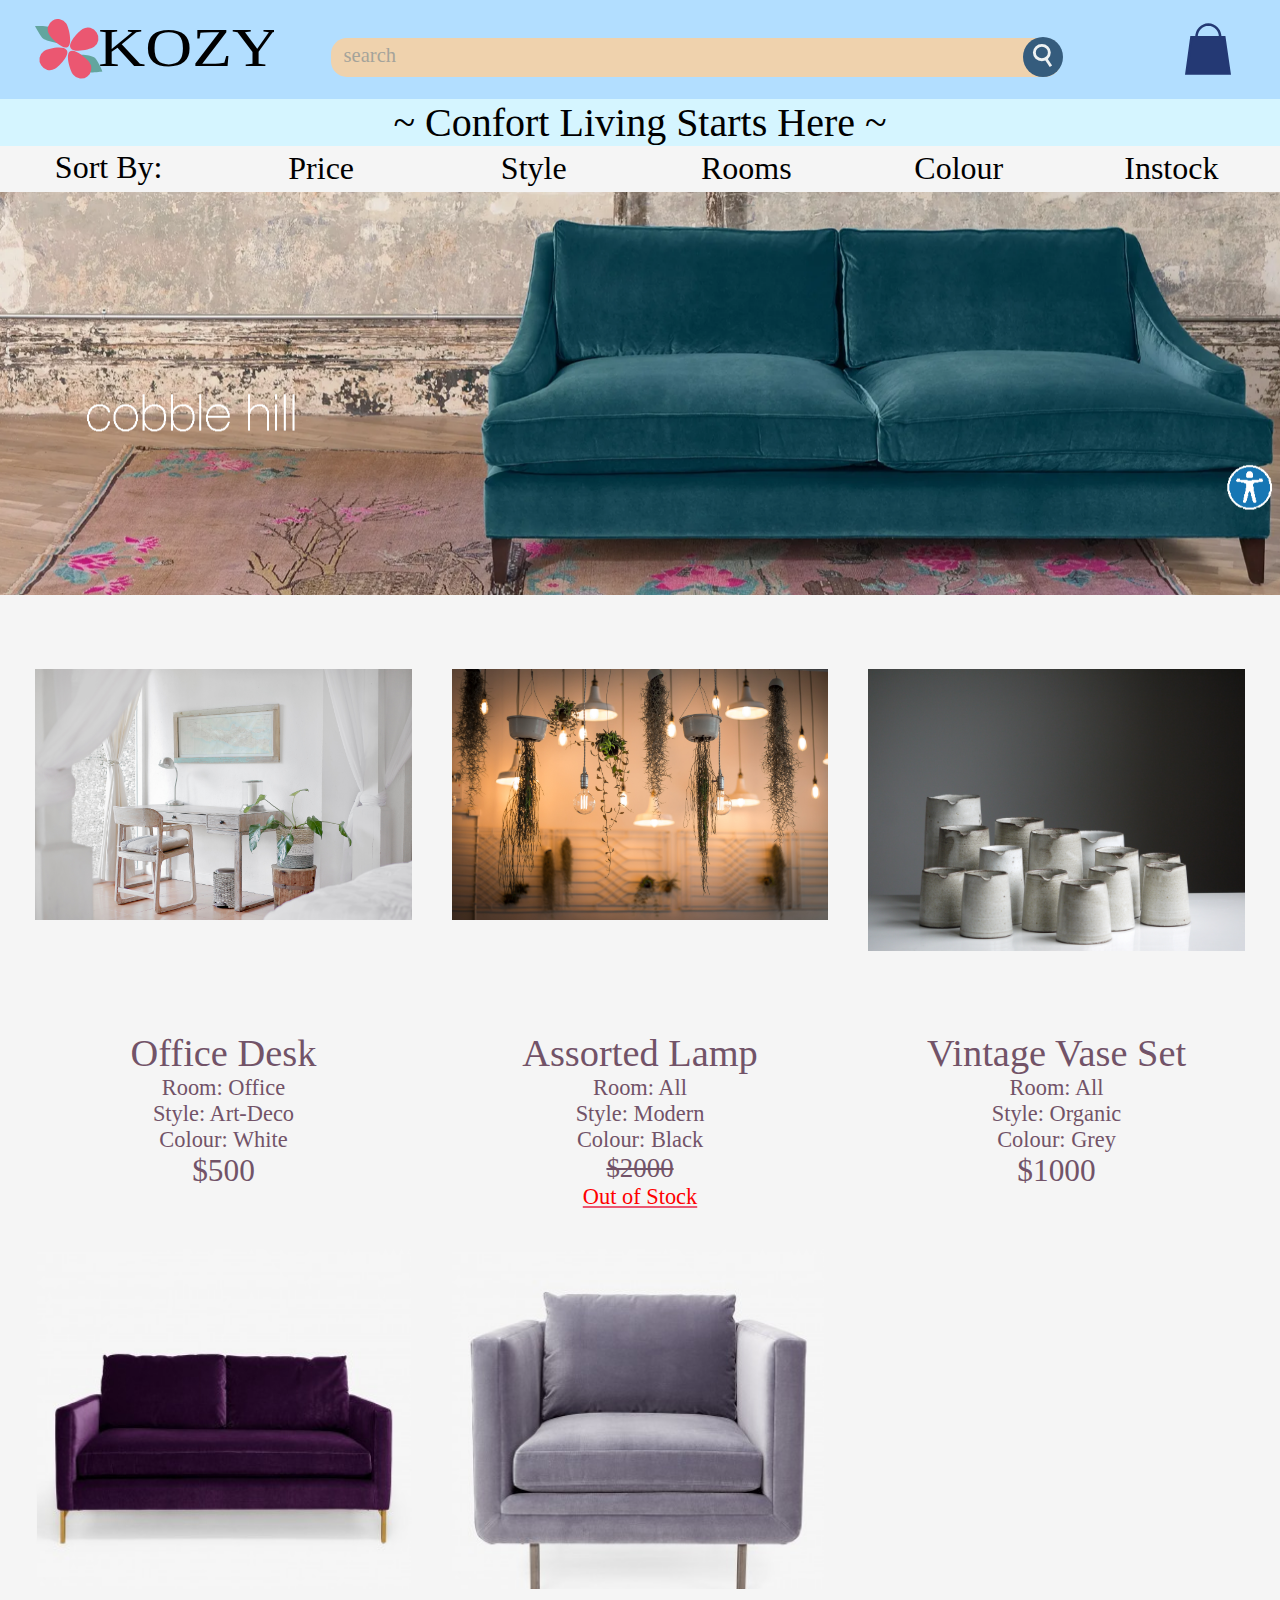
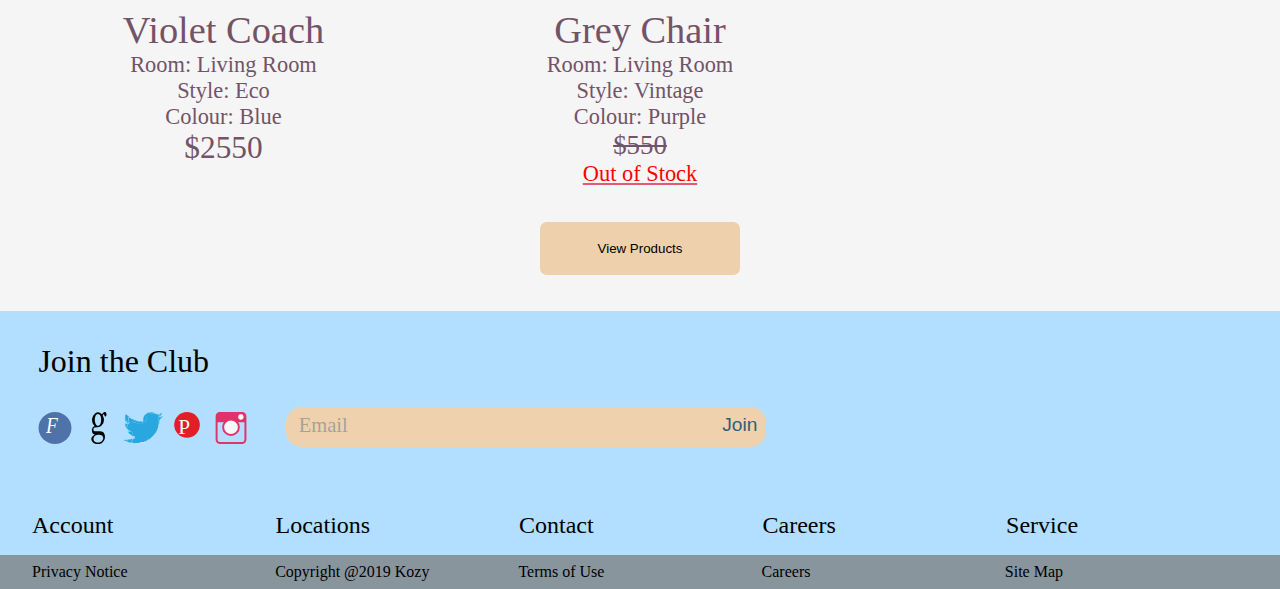
==== index.html @ 506cd3e0 "assignment" ====
<!doctype html>
<html lang="en">
<head>
  <meta charset="utf-8">
  <title>Kozy</title>
  <meta name="description" content="Kozy is a web store that sells costum designed furniture and home goods.">
  <meta name="author" content="enkhmaa-sandagdorj">
  <meta name="viewport" content="width=device-width, initial-scale=1.0">
  <link rel="stylesheet" href="css/reset.css">
  <link rel="stylesheet" href="css/main.css">
  <link rel="stylesheet" href="css/responsive.css">
</head>
<body>

  <header>
    <nav>
      <ul class="topbar">
        <li class="top-menu"><button class="hamburger" type="button">
            <div></div>
            <div></div>
            <div></div>
          </button>
        </li>
        <li class="mid-logo"><a href="index.html"><img src="img/kozy.svg" alt="logo" class="logo"></a></li>
        <li class="shopping-cart"><a href="#"><img src="img\shopping-bag.svg" alt="shopping-bag-icon" class="shopping-bag"></a></li>
      </ul>
    </nav>
  </header>


  <main>

    <section>
      <form class="search-bar" id="search">
        <input  type="search" name="query" autocomplete="off" class="search-rounded" placeholder="search">
        <button type="submit" class="search-button"><img src="img\search.svg" alt="search-icon" class="search-icon"></button>
      </form>

      <h1>~ Confort Living Starts Here ~</h1>
      <div class="menu-main" >
        <div class="item-inline">Sort By:</div>
        <button class="item-inline" id="btnPrice"> Price </button>
        <button class="item-inline" id="btnStyle"> Style </button>
        <button class="item-inline" id="btnRooms"> Rooms </button>
        <button class="item-inline" id="btnColour"> Colour </button>
        <button class="item-inline" id="btnStock"> Instock </button>
      </div>

      <div><img src="img\ad-pic.svg" alt="ad-picture" class="ad-pic"></div>
    </section>

    <h1 id="title" class="title"></h1>

    <form id="roomRange">
      <input class="item-inline" type="radio" name="pop" value="0" id="pop0"> <label for="pop0">All</label>
      <input class="item-inline" type="radio" name="pop" value="1" id="pop1"> <label for="pop1">Living</label>
      <input class="item-inline" type="radio" name="pop" value="2" id="pop2"> <label for="pop2">Patio</label>
      <input class="item-inline" type="radio" name="pop" value="3" id="pop3"> <label for="pop3">Office</label>
      <input class="item-inline" type="radio" name="pop" value="4" id="pop4"> <label for="pop4">Bedroom</label>
    </form>

    <article class="item-list">
      <section> 
        <ul class="product-list" id="productA">
        </ul>
        <div class="load-more"><button class="view-next" id="viewProduct">View Products</button></div>
      </section> 
    </article>
  </main>

  <footer>
    <h2>Join the Club</h2>

      <section class="club">

      <form class="email">
        <input class="email-input" type="text" placeholder="Email">
        <button class="join-button" type="button">Join</button>
      </form>

      <ul class="social-media-menu">
        <li class="inline"><a href="#"><img src="img\facebook.svg" alt="facebook-logo" class="icon"></a></li>
        <li class="inline"><a href="#"><img src="img\gmail.svg" alt="gmail-logo" class="icon"></a></li>
        <li class="inline"><a href="#"><img src="img\twitter.svg" alt="twitter-logo" class="icon"></a></li>
        <li class="inline"><a href="#"><img src="img\pinterest.svg" alt="pinterest-logo" class="icon"></a></li>
        <li class="inline"><a href="#"><img src="img\insta.svg" alt="instagram-logo" class="icon"></a></li>
      </ul>
    </section>

      <ul class="footer-menu">
        <li class="inline"><a href="#">Account</a></li>
        <li class="inline"><a href="#">Locations</a></li>
        <li class="inline"><a href="#">Contact</a></li>
        <li class="inline-addon"><a href="#">Careers</a></li>
        <li class="inline-addon"><a href="#">Service</a></li>
      </ul>

      <ul class="bottom-bar">
        <li class="inline"><a href="#">Privacy Notice</a></li>
        <li class="inline"><a href="#">Copyright @2019 Kozy</a></li>
        <li class="inline-none"><a href="#">Terms of Use</a></li>
        <li class="inline-none"><a href="#">Careers</a></li>
        <li class="inline-none"><a href="#">Site Map</a></li>
      </ul>
    </footer>


    <!-- <script src="https://code.jquery.com/jquery-3.3.1.min.js"></script> -->
    <script src="js/main.js"></script>
  </body>
  </html>
---- css/main.css ----
body {
  background-color: #F5F5F5;
}

h1 {
  background-color: #B1DDFF;
  color: black;
  text-align: center;
  font-family: "Monotype Corsiva", "Times New Roman", Times, serif;
  font-size: 1.2em;
}

.title { 
  background-color: #F5F5F5;
  color: black;
  text-align: center;
  font-family: "Monotype Corsiva", "Times New Roman", Times, serif;
  font-size: 1.2em;
}

#roomRange {
  display: grid;
  grid-template-columns: 1em 8em 1em 8em 1em 8em 1em 8em 1em 8em;
  font-family: "Monotype Corsiva", "Times New Roman", Times, serif;
  font-size: 1.2em;
  margin:1em 3em 0 3em;
  justify-content: center;
  visibility: hidden;
}

h2 {
  margin: 1em 0 auto 0;
  padding: 1em 0.2em 0.2em;
  font-size: 1em;
}

footer {
  background-color: #B2DEFF;
}

section {
  background-color: #F5F5F5;
}

h4 {
  font-family: "mongolian baiti", "Times New Roman", Times, serif;
  font-size: 1em;
  text-align: left;
  color: #725368;
  padding: 1em 0 0 0.4em;
}

h5 {
  font-family: "mongolian baiti", "Times New Roman", Times, serif;
  font-size: 1em;
  text-align: left;
  padding: 1em 0.4em 0 0.4em;
}

p {
  font-family: "mongolian baiti", "Times New Roman", Times, serif;
  font-size: 0.8em;
  text-align: justify;
  padding: 0.2em 0.4em 0.5em 0.4em;
  line-height: 1.5;
}

h6 {
  font-family: "mongolian baiti", "Times New Roman", Times, serif;
  font-size: 1em;
  padding: 0.2em;
  display: inline;
  text-align: left;
}

.expand-icon {
  display: none;
}
.topbar {
  background-color: #B2DEFF;
  display: grid;
  grid-template-columns: 2em auto 2em;
  padding: 0.2em;
}

.top-menu {
  width: 2em;
  height: 2em;
  padding: none;
}

.hamburger {
  font-size: 1.5em;
  width: 1.4em;
  height: 1em;
  background-color: inherit;
  border: none;
  padding: 0.1em;
}

.hamburger > div {
  background-color: black;
  height: 0.12em;
  margin: 0.2em 0;
  border-radius: 1em;
}

.mid-logo {
  text-align: center;
  padding: 0.2em;
}

.logo {
  width: auto;
  height: 2em;
}

.shopping-cart {
  width: 2em;
  height: 2em;
  text-align: center;
}

.shopping-bag {
  height: 2em;
  width: 1.5em;
  padding: 0 0.05em 0;
}

.search-bar {
  display: grid;
  grid-template-columns: auto 1.5em;
  background-color: #D5F5FF;
  height: 2em;
  padding: 0.1em;
}

.search-rounded {
  width: 100%;
  height: 1.6em;
  border-radius: 1em;
  background-color: #EFD2AD;
  grid-column: 1/3;
  border: none;
  margin: auto;
  position: relative;
}

::placeholder {
  color: #355C7D;
  font-size: 1em;
  font-family: "mongolian baiti", "Times New Roman", Times, serif;
  padding: 0.5em;
  opacity: 0.4;
}

.search-button {
  width: 1.8em;
  height: 1.9em;
  border: none;
  border-radius: 2em;
  background-color: #355C7D;
  position: absolute;
  top: 51.3px;
  right: 0;
}

.search-icon {
  width: 1.7em;
  height: 1.7em;
}

.menu-main {
  display: grid;
  grid-template-columns: 1fr 1fr 1fr 1fr;
  grid-gap: 0.1em;
  padding: 0.2em;
  text-align: center;
  overflow: hidden;
}

.item-inline {
  font-family: "Mongolian Baiti", "Times New Roman", Times, serif;
  background-color: #F5F5F5;
  font-size: 1.2em;
  text-decoration: none;
}

button.item-inline{ 
  background-color: none;
  border: none;
  font-family: "Monotype Corsiva", "Times New Roman", Times, serif;
  font-size: 1.2em;


}

.inline-addon {
  display: none;
}

.inline-addon a{
  color: black;
  text-decoration: none;
  font-size: 1.3em;
  font-family: "mongolian baiti","Times New Roman", Times, serif;
}

.menu-main .item-inline a {
  color: black;
  text-decoration: none;
}

.ad-pic {
  width: 100%;
 }


 .not-available {
  color: red; 
  text-decoration: #EB5771 underline; 
}

.no-price {
  text-decoration: line-through;
  font-family: "crimson text", "Times New Roman", Times, serif;
  font-size: 1.2em;
  text-align: center;
  color: #725368;
}

.product-pic {
    background-color: #F5F5F5;
    padding: 1em;
}

.product-des a{
  padding-top: 0.5em;
  display: block;
  font-family: "Monotype Corsiva", "Times New Roman", Times, serif;
  font-size: 1.2em;
  text-decoration: none;
  text-align: center;
  color:#725368;

}
.product {
  height: 70vw;
  overflow: hidden;
  margin: auto;
  padding: 0.2em;
  object-fit: fill;
}

.product-list {
    padding: 0 1em;
    display: grid;
    grid-gap: 1em;
}

.product-pic {
    background-color: #F5F5F5;
    padding: 1em;
}


.price {
  font-family: "crimson text", "Times New Roman", Times, serif;
  font-size: 1.2em;
  text-align: center;
  color: #725368;
}

.load-more {
  margin: 1em auto;
  padding: 0.2em;
  width: 100%;
  text-align: center;
}

.view-next {
  height: 1.8em;
  background-color: #EED1AC;
  border: none;
  border-radius: 0.5em;
}

.view-next a{
  font-family: "crimson text", "Times New Roman", Times, serif;
  font-size: 1.2em;
  text-decoration: none;
  color: black;
}

.loadBnt {
  visibility: hidden;
}

.email {
  display: grid;
  grid-template-columns: auto 1.5em;
}

.email-input {
  width: 100%;
  height: 1.6em;
  border-radius: 1em;
  background-color: #EFD2AD;
  grid-column: 1/3;
  border: none;
  margin: auto;
  position: relative;
}

.join-button {
  border: none;
  background-color: #EFD2AD;;
  color:  #355C7D;
  padding: 0.3em;
  position: absolute;
  right: 0;
  border-radius: 1em;
  font-size: 0.8;
}

.club {
  background: #B2DEFF;
}

.social-media-menu {
  padding: 0.4em 0.2em;
}

.inline {
  display: inline-block;
  text-align: left;
}

.footer-menu .inline-addon {
    display: none;
    text-align: left;
}

.icon {
  width: 1.1em;
  height: 1.2em;
}

.inline-none {
  display: none;
}

.inline-none a{
    color: black;
    text-decoration: none;
    font-size: 1.3em;
    font-family: "mongolian baiti","Times New Roman", Times, serif;
}

.bottom-bar .inline a {
  color: black;
  text-decoration: none;
  font-size: 1em;
  font-family: "mongolian baiti","Times New Roman", Times, serif;
}

.footer-menu .inline a {
  color: black;
  text-decoration: none;
  font-size: 1em;
  font-family: "mongolian baiti","Times New Roman", Times, serif;
}

.footer-menu {
  padding: 3em 0.2em 0.2em;
  display: grid;
  grid-template-columns: 1fr 1fr 1fr;
  justify-items: center;
  grid-gap: 0.1em;
}

.footer-menu .inline-addon a{
  color: black;
  text-decoration: none;
  font-size: 1em;
}


.bottom-bar {
  padding: 0.2em;
  display: grid;
  grid-template-columns: 1fr  1fr;
  background-color: #88959D;
  justify-items: center;
}

.bottom-bar a {
  font-size: 0.8em;
}

/* main stlying for product page starts here */

.back-buttons {
  background-color: #B2DEFF;
  display: grid;
  grid-template-columns: 1fr 1fr;
  padding: 0.2em;
}

.back-buttons a{
  color: black;
  text-decoration: none;
  font-size: 1em;
  font-family: "mongolian baiti", "Times New Roman", Times, serif;
}

.back-left {
  display:inline-block;
  text-align: left;
}

.back-right {
  display: inline-block;
  text-align: right;
  color: black;
}

.item {
  padding:0.2em;
  display: grid;
  grid-template-columns: 1fr 5em;
}

.colour-box {
  display: grid;
  grid-template-rows: 1fr 1fr 1fr 1fr;
  margin: 1em auto 0.5em auto;
}


.box-grey {
  background-color: #AFABB7;
  height: 10vw;
  width: 10vw;
}

.box-voilet {
  background-color: #6C5B7B;
  height: 10vw;
  width: 10vw;
}

.box-orange {
  background-color: #FF7F65;
  height: 10vw;
  width: 10vw;
}

.box-yellow {
  background-color: #EED1AC;
  height: 10vw;
  width: 10vw;
}

.extra-pic {
  display: grid;
  grid-template-columns: 1fr 1fr 1fr;
  justify-items:center;
  width: 100%;
  padding: 0.2em 0 0.2em 0;
}

.small-pic{
  height: 22.5vw;
  width: 27vw;
}


.rating {
  text-align: left;
  padding: 0.2em 0 0 0.4em;
}

.star-checked {
  color: red;
  display: inline;
}

.review {
  display:inline;
}

.quantity {
  text-align: left;
  margin: auto;
  padding: 0.1em 0 0.5em 0.4em;
}

.quantity-box {
  border: 0.1em solid #EFD2AD;
  height: 1.35em;
  display: block;
  text-align: left;
}

.cart-button {
  text-align: left;
  margin: auto;
  padding: 0.5em;
  display: block;
  padding: 0.2em 0 0.5em 0.4em;
}

.add-to-cart {
  width: 7em;
  height: 2em;
  border: 1px  #EB5771;
  background-color:  #EB5771;
  text-align: left;
  color: #355C7D;
  font-size: 0.8em;
  padding: 0.2em 0 0 0.4em;
}

.detail {
  font-family: "mongolian baiti", "Times New Roman", Times, serif;
  font-size: 0.8em;
  padding: 0.2em;
  text-align: left;
  padding: 1em 0 0 2em;
  line-height: 1.5;
  list-style: circle;
  margin: auto;
}

.dimentions {
  text-align: left;
  padding: 1em 0.4em 0.5em 0.4em;
}

.dimentions-desc {
  font-family: "mongolian baiti", "Times New Roman", Times, serif;
  font-size: 0.8em;
  padding: 0.5em;
}

.dimentions-icon {
  width: 2em;
  height: 2em;
  margin-right: 0.7em;
}

.more-to-love {
  background-color: #B2DEFF;
  display: grid;
  grid-template-columns: 1fr 1fr;
  padding: 0.2em;
}

.more-product {
  background: #F5F5F5;
  padding: 1em 0.2em 0;
}

.small {
  font-family: "mongolian baiti", "Times New Roman", Times, serif;
  font-size: 0.8em;
  object-position: center;
  padding: 0.5em;
}

.back-right a{
  color: black;
  text-decoration: none;
  text-align: right;
  padding: 1em 0.2em 0;
}

.more-product {
  display: grid;
  grid-template-columns: 1fr 1fr;
}

.Small-bottom {
  position: relative;
  width: 100%;
  height: auto;
}

.small-first a{
  font-family: "mongolian baiti", "Times New Roman", Times, serif;
  font-size: 1.2em;
  text-align: center;
  text-decoration: none;
  color: black;
  top: 1em;
}

.small-second a{
  font-family: "mongolian baiti", "Times New Roman", Times, serif;
  font-size: 1.2em;
  text-align: center;
  text-decoration: none;
  color: black;
}
---- css/responsive.css ----
@media screen and (min-width: 600px) {

  h1 {
    font-size: 1.7em;
  }
  
.title {
  font-size: 1.3em;
}

  h2 {
    font-size: 1.3em;
    padding: 0.3em;
  }
  
  ::placeholder {
    font-size: 1.3em;
  }
  
  .product-list {
    display: grid;
    grid-template-columns: 1fr 1fr;
  }
  
  .product {
    height: 40vw;
  }
  
  .menu-main {
    display: grid;
    grid-template-columns: 1fr 1fr 1fr 1fr 1fr 1fr;
    grid-gap: 0.1em;
    padding: 0.2em;
    text-align: center;
  }
  
  .item-inline {
    font-size: 1.3em;
  }
  
#btnPrice {
  font-size: 1.5em;
}
#btnStyle {
  font-size: 1.5em;
}
#btnRooms {
  font-size: 1.5em;
}
#btnColour {
  font-size: 1.5em;
}
#btnStock {
  font-size: 1.5em;
}
  
#roomRange {
  font-size: 1.3em;
}
  .inline-addon {
    display: grid;
  }
  
  .footer-menu .inline a{
    font-size: 1.3em;
  }
  
  .social-media-menu {
    padding: 0.3em;
  }
  
  .footer-menu {
    grid-template-columns: 1fr 1fr 1fr 1fr 1fr;
  }
  
  .footer-menu .inline-addon {
    display: grid;
  }
  
  .footer-menu .inline-addon a{
    font-size: 1.3em;
  }
  
  .view-next {
    height: 2.5em;
  }
  
  .view-next a{
    font-size: 1.4em;
  }
  
  .expand-icon {
    height: 0.3em
  }
  
  .product-des {
    font-size: 2em;
    color: #725368;
  }
  
  
  .price {
    font-size: 1.2em;
  }
  
  /* responsive for the product page */
  
  .item {
    padding:0.2em;
    display: grid;
    grid-template-columns: none;
    grid-template-rows: 1fr, 5em;
    width: 100%;
  }
  
  .grey-pic .product {
    height: 70vw;
    padding: 0.1em 0 0 0;
  }
  
  .colour-box {
    display: grid;
    grid-template-columns: 5em 5em 5em 5em;
    grid-template-rows: none;
    justify-items: center;
    }
  
  .box-grey {
    background-color: #AFABB7;
    height: 8vw;
    width: 8vw;
  }
  
  .box-voilet {
    background-color: #6C5B7B;
    height: 8vw;
    width: 8vw;
  }
  
  .box-orange {
    background-color: #FF7F65;
    height: 8vw;
    width: 8vw;
  }
  
  .box-yellow {
    background-color: #EED1AC;
    height: 8vw;
    width: 8vw;
  }
  
  
  h4 {
    font-size: 1.3em;
    text-align: left;
    padding: 0.4em 0 0 0.4em;
  }
  
  .rating {
    text-align: left;
    font-size: 1.3em;
    padding: 0.2em;
  }
  
  
  .back-buttons a{
    font-size: 1.4em;
  }
  
  h5 {
    font-size: 1.3em;
  }
  .detail {
    font-size: 1em;
    line-height: 1.7;
  }
  
  .join-button {
    font-size: 0.9em;
  }
  
  .dimentions-desc {
    font-size: 1em;
  }
  }
  
  @media screen and (min-width: 1000px) {
  
body {
  justify-content: center;
  margin: auto;
}

  .topbar {
    display: grid;
    grid-template-columns: auto 4em;
    padding: 1em 2em 0 2em;
  }
  
  .top-menu {
    display: none;
  }
  
  .mid-logo {
    text-align: left;
  }
  
  .logo {
    width: auto;
    height: 4em;
  }
  
  .shopping-cart {
    text-align: right;
    height: 5em;
    width: 3em;
  }
  
  .shopping-bag {
    width: auto;
    height: 4.1em;
    padding: none;
  }
  
  .search-bar {
    display: grid;
    grid-template-columns: 1fr 1fr 1fr 1fr 1fr 1fr 1fr;
    height: 0;
    padding: none;
    background-color: #B2DEFF;
  }
  
  .search-rounded {
    grid-column: 2/6;
    justify-content: right;
    bottom: 3.8em;
    height: 2.5em;
    left: 9.3em;
    width:100%;
  }
  
  .search-button {
    width: 3em;
    height: 3em;
    background-color: none;
    position: relative;
    top: -60.3px;
    right: -109px;
  }

  #btnPrice {
    font-size: 2em;
  }
  #btnStyle {
    font-size: 2em;
  }
  #btnRooms {
    font-size: 2em;
  }
  #btnColour {
    font-size: 2em;
  }
  #btnStock {
    font-size: 2em;
  }

  #roomRange {
    font-size: 1.5em;
  }
  .title {
    font-size: 1.5em;
  }
  h1 {
    background-color: #D5F5FF;
    font-size: 2.5em;
  }
  
  .forcolour {
    background-color: #F5F5F5;;
  }
  .product-list {
    display: grid;
    grid-template-columns: 1fr 1fr 1fr;
    grid-gap: 0.1em;
    padding: none;
  }
  
  .product {
    height: 27vw;
    overflow: hidden;
  }
  
  .product-des {
    font-size: 2em;
    color: #725368;
  }
  
  .price {
    font-size: 1.4em;
  }
  .expand-icon {
    display: none;
  }
  
  .item-inline {
    font-size: 2em;
  }
  
  .menu-main .inline-addon a{
    font-size: 2em;
  }
  
  .footer-menu {
      padding: 4em 2em 1em 2em;
      justify-items: left;
  }
  
  .footer-menu .inline a{
    font-size: 1.5em;
  }
  
  .footer-menu .inline-addon a{
    font-size: 1.5em;
  }
  
  .view-next {
    height: 4em;
    width: 15em;
  }
  
  .view-next a{
    font-size: 1.7em;
  }
  
  h2 {
    font-size: 2em;
    margin:  1em 2em 0 1em;
  }
  
  .club {
    display: grid;
    grid-template-columns: auto 30em 1fr;
    grid-gap: 2em;
    padding: 1em 2em 0 2em;
  }
  
  .social-media-menu {
    grid-column-start: 1;
    grid-row-start: 1;
    grid-gap: 2em;
    padding: 1em 2em 0 2em;
  }
  
  .inline a{
    font-size: 1em;
  }
  
  .email-input {
    width: 100%;
    height: 2.5em;
    margin: auto;
    position: relative;
    top: 0.7em;
  }
  
  .join-button {
    background-color: none;
    padding: none;
    position: relative;
    top:-27px;
    left: 430px;
    width: 1em;
    height: 0.5em;
    font-size: 1.2em;
    border-radius: 5em;
  }
  
  .bottom-bar {
    display: grid;
    grid-template-columns: 1fr 1fr 1fr 1fr 1fr;
    justify-items: left;
    padding: 0.5em 2em 0.5em 2em;
  }
  
  .inline-none {
    display: grid;
  }
  
  .inline-none a{
    font-size: 1em;
  }
  
  .icon {
    width: 2.5em;
    height: 2em;
  }
  
  
  /* responsive for the product page */
  
  
  .back-buttons {
    background-color: #6C5B7B;
    width: 100%;
    margin: 0;
  }
  
  .back-buttons a{
    font-size: 2.5em;
    padding: 1em 1em 0;
  }
  
  .main-item {
    max-width: 1000px;
    justify-items: center;
    margin: auto;
    padding: 1em 1em 0;
  }
  
  .extra-pic {
    display: grid;
    grid-template-columns: 5em 5em 5em;
    grid-template-rows: none;
    justify-content: center;
    grid-gap: 1em;
    margin: auto;
  }
  
  .small-pic{
    width: 100%;
    height: 100%;
  }
  
  .caption {
    display: grid;
    grid-template-columns:auto auto auto;
  }
  
  .rating {
    text-align: left;
    font-size: 1.3em;
    padding: 0.2em;
  }
  
  .review {
    text-transform: none;
  }
  
  h5 {
    text-transform: none;
  }
  
  .detail {
    text-transform: none;
  }
  
  .dimentions-desc {
    text-transform: none;
  }
  .more-to-love {
    text-transform: none;
    padding: 0.5em 0.7em;
  }
  
  .more-product div{
    text-transform: none;
  }
  
  .small .price {
    text-transform: none;
    font-size: 1.3em;
  }
  
  h2 {
    padding: 1em 0.2em 0;
  }
  
  .social-media-menu {
    padding: 1em 0.2em 0;
  }
  }
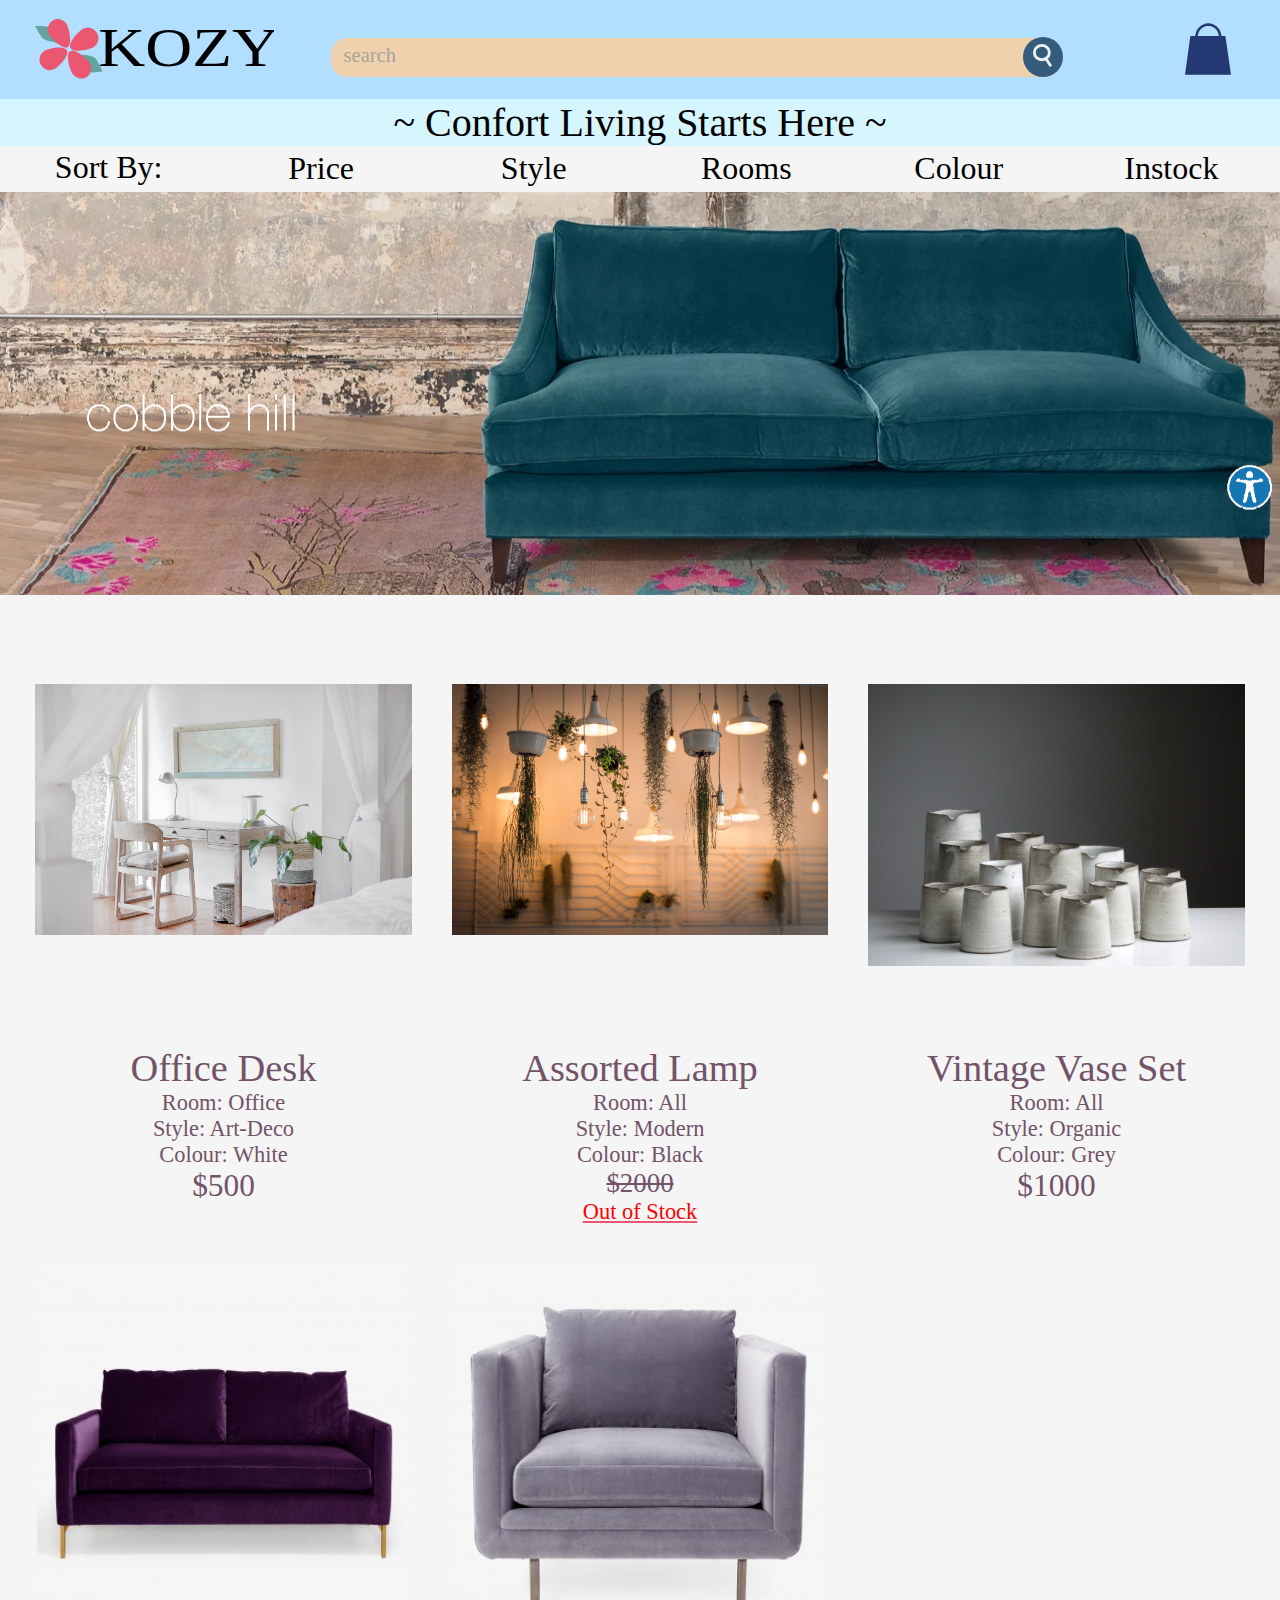
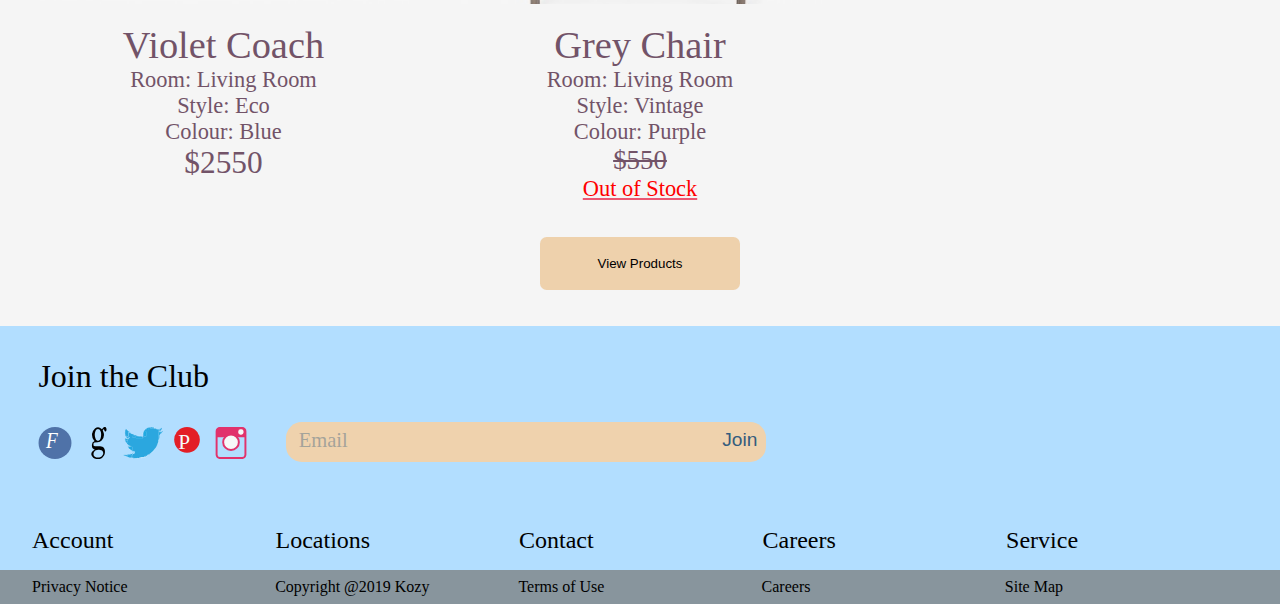
==== commit e58a4732: "font change" ====
--- a/index.html
+++ b/index.html
@@ -52,11 +52,11 @@
     <h1 id="title" class="title"></h1>
 
     <form id="roomRange">
-      <input class="item-inline" type="radio" name="pop" value="0" id="pop0"> <label for="pop0">All</label>
-      <input class="item-inline" type="radio" name="pop" value="1" id="pop1"> <label for="pop1">Living</label>
-      <input class="item-inline" type="radio" name="pop" value="2" id="pop2"> <label for="pop2">Patio</label>
-      <input class="item-inline" type="radio" name="pop" value="3" id="pop3"> <label for="pop3">Office</label>
-      <input class="item-inline" type="radio" name="pop" value="4" id="pop4"> <label for="pop4">Bedroom</label>
+      <input class="item-inline" type="radio" name="pop" value="0" id="pop0"> <label for="pop0" class="radio">All</label>
+      <input class="item-inline" type="radio" name="pop" value="1" id="pop1"> <label for="pop1" class="radio">Living</label>
+      <input class="item-inline" type="radio" name="pop" value="2" id="pop2"> <label for="pop2" class="radio">Patio</label>
+      <input class="item-inline" type="radio" name="pop" value="3" id="pop3"> <label for="pop3" class="radio">Office</label>
+      <input class="item-inline" type="radio" name="pop" value="4" id="pop4"> <label for="pop4" class="radio">Bedroom</label>
     </form>
 
     <article class="item-list">
--- a/css/main.css
+++ b/css/main.css
@@ -22,11 +22,14 @@
   display: grid;
   grid-template-columns: 1em 8em 1em 8em 1em 8em 1em 8em 1em 8em;
   font-family: "Monotype Corsiva", "Times New Roman", Times, serif;
-  font-size: 1.2em;
   margin:1em 3em 0 3em;
   justify-content: center;
   visibility: hidden;
 }
+.radio{
+  font-size: 1.3em;
+}
+
 
 h2 {
   margin: 1em 0 auto 0;
--- a/css/responsive.css
+++ b/css/responsive.css
@@ -55,7 +55,7 @@
 }
   
 #roomRange {
-  font-size: 1.3em;
+  font-size: 5em;
 }
   .inline-addon {
     display: grid;
@@ -267,8 +267,12 @@
   #roomRange {
     font-size: 1.5em;
   }
+
+  .radio{
+    font-size: 1.5em;
+  }
   .title {
-    font-size: 1.5em;
+    font-size: 1.6em;
   }
   h1 {
     background-color: #D5F5FF;
